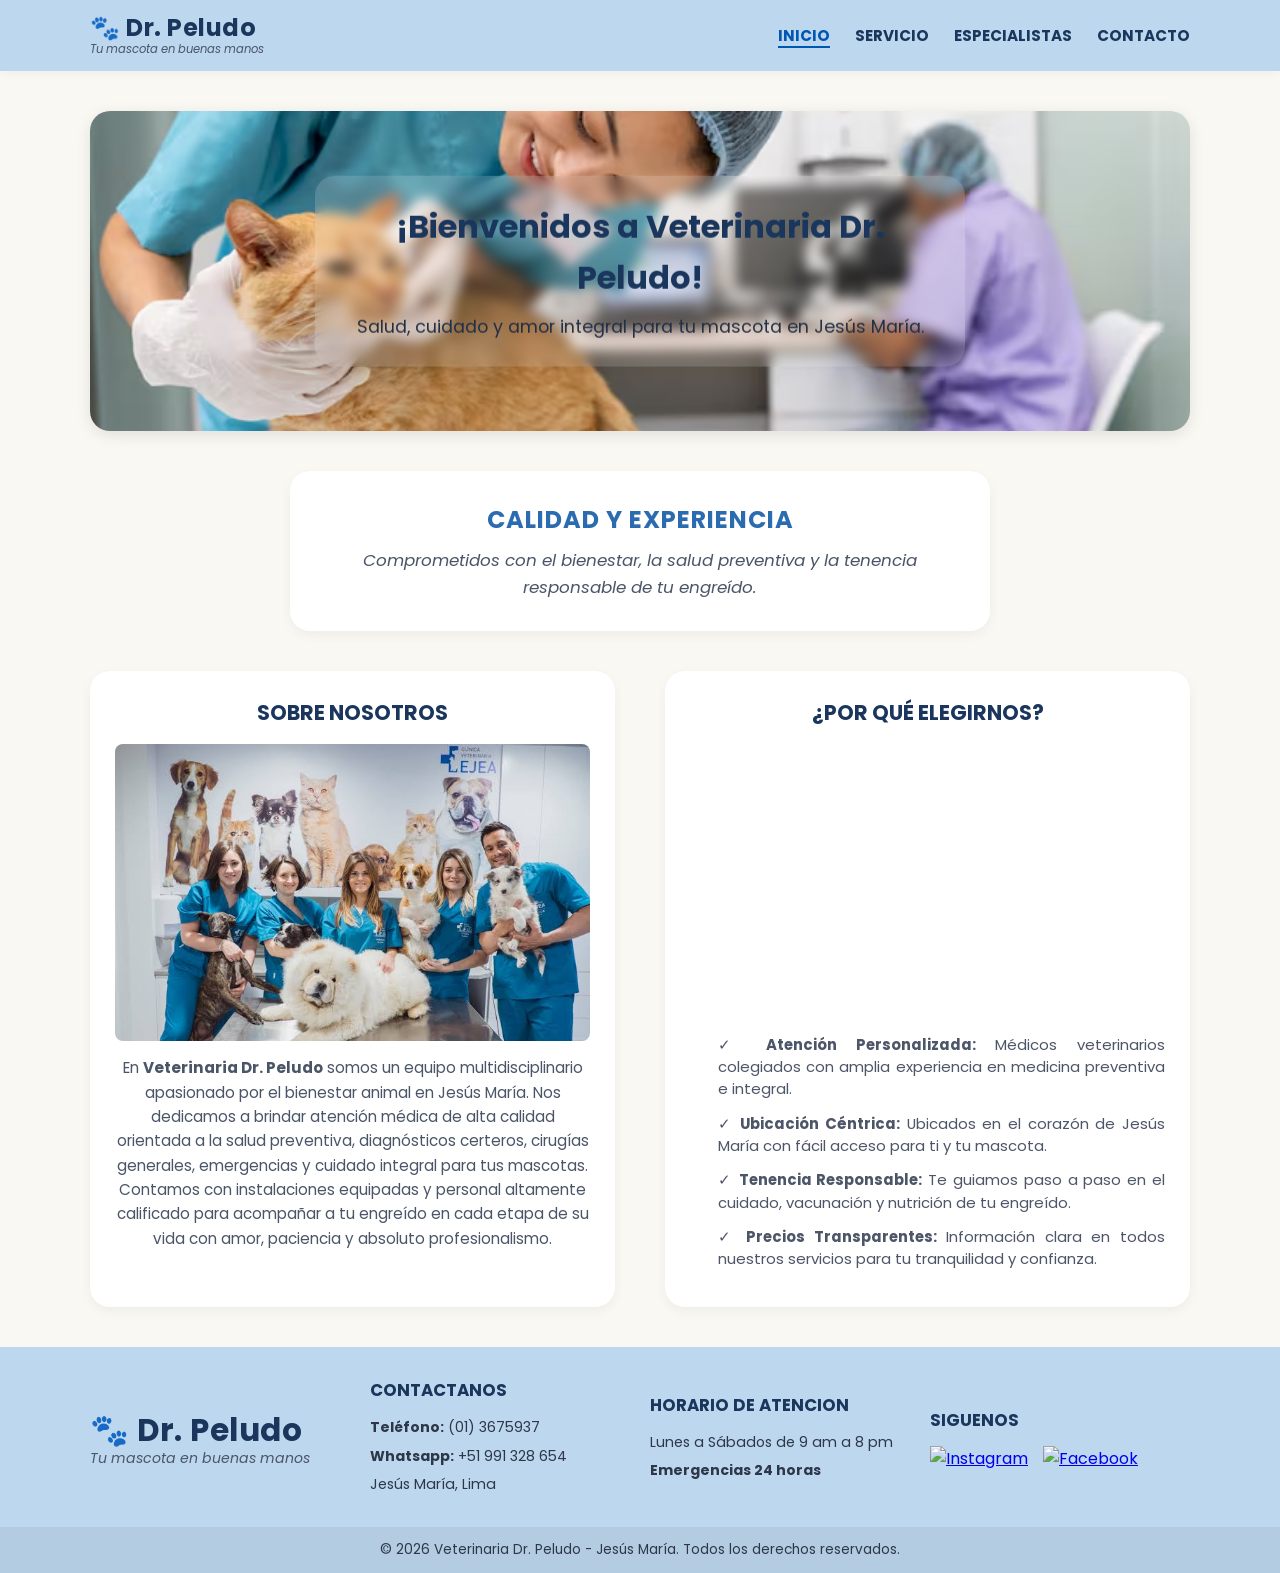
==== index.html @ 2caae700 "Refactor index.html structure and content" ====
<!DOCTYPE html>
<html lang="es">

<head>
    <meta charset="UTF-8">
    <meta name="viewport" content="width=device-width, initial-scale=1.0">
    <title>Veterinaria Dr. Peludo - Inicio</title>
    <link rel="stylesheet" href="css/estilos.css">
    <!-- Fuente Google Fonts -->
    <link href="https://fonts.googleapis.com/css2?family=Poppins:wght@400;600;700&display=swap" rel="stylesheet">
</head>

<body>

    <!-- PARTE 1. CABECERA-->
    <header class="header-principal">
        <div class="contenedor header-contenido">

            <!-- Logo enlazado a Inicio -->
            <div class="logo">
                <a href="index.html" style="text-decoration: none; color: inherit;">
                    <div class="logo-texto">
                        <span class="logo-titulo">🐾 Dr. Peludo</span>
                        <span class="logo-slogan">Tu mascota en buenas manos</span>
                    </div>
                </a>
            </div>

            <!-- NAVEGACIÓN PRINCIPAL -->
            <nav class="navegacion">
                <ul>
                    <li><a href="index.html" class="activo">INICIO</a></li>
                    <li><a href="pagina2.html">SERVICIO</a></li>
                    <li><a href="pagina3.html">ESPECIALISTAS</a></li>
                    <li><a href="pagina4.html">CONTACTO</a></li>
                </ul>
            </nav>

        </div>
    </header>

    <!-- PARTE 2 PRINCIPAL -->
    <main class="contenedor-principal">

        <!-- BANNER DE BIENVENIDA -->
        <section class="banner">
            <img src="img/banner.jpg" alt="Bienvenidos a Veterinaria Dr. Peludo" class="banner-img">
            <div class="texto">
                <h1>¡Bienvenidos a Veterinaria Dr. Peludo!</h1>
                <p>Salud, cuidado y amor integral para tu mascota en Jesús María.</p>
            </div>
        </section>

        <!-- FRASE PARA DAR CONFIANZA -->
        <section class="frase">
            <h2>CALIDAD Y EXPERIENCIA</h2>
            <p>Comprometidos con el bienestar, la salud preventiva y la tenencia responsable de tu engreído.</p>
        </section>

        <!-- SECCIÓN DE SOBRE NOSOTROS Y POR QUÉ ELEGIRNOS -->
        <section class="Doble-Cuadro">

            <!-- SOBRE NOSOTROS -->
            <article class="tarjeta">
                <h3>SOBRE NOSOTROS</h3>
                <img src="img/nosotros.jpg" alt="Equipo de Veterinaria Dr. Peludo">
                <p>En <strong>Veterinaria Dr. Peludo</strong> somos un equipo multidisciplinario apasionado por el
                    bienestar animal en
                    Jesús María. Nos dedicamos a brindar atención médica de alta calidad orientada a la salud
                    preventiva, diagnósticos
                    certeros, cirugías generales, emergencias y cuidado integral para tus mascotas. Contamos con
                    instalaciones equipadas y
                    personal altamente calificado para acompañar a tu engreído en cada etapa de su vida con amor,
                    paciencia y absoluto
                    profesionalismo.</p>
            </article>

            <!-- ¿POR QUÉ ELEGIRNOS? -->
            <article class="tarjeta">
                <h3>¿POR QUÉ ELEGIRNOS?</h3>
                <div class="video">
                    <iframe src="https://www.youtube.com/embed/BnfFnT2lhyM" title="Conoce Veterinaria Dr. Peludo"
                        allow="accelerometer; autoplay; clipboard-write; encrypted-media; gyroscope; picture-in-picture"
                        allowfullscreen>
                    </iframe>
                </div>

                <ul class="lista">
                    <li>✓ <strong>Atención Personalizada:</strong> Médicos veterinarios colegiados con amplia experiencia
                        en medicina preventiva e integral.</li>
                    <li>✓ <strong>Ubicación Céntrica:</strong> Ubicados en el corazón de Jesús María con fácil acceso para
                        ti y tu mascota.</li>
                    <li>✓ <strong>Tenencia Responsable:</strong> Te guiamos paso a paso en el cuidado, vacunación y
                        nutrición de tu engreído.</li>
                    <li>✓ <strong>Precios Transparentes:</strong> Información clara en todos nuestros servicios para tu
                        tranquilidad y confianza.</li>
                </ul>
            </article>
        </section>
    </main>

    <!-- PARTES 3. PIE DE PÁGINA -->
    <footer class="footer-principal">
        <div class="contenedor footer-contenido">

            <!-- Logo -->
            <div class="footer-col logo-footer">
                <div class="logo-texto">
                    <span class="logo-titulo">🐾 Dr. Peludo</span>
                    <span class="logo-slogan">Tu mascota en buenas manos</span>
                </div>
            </div>

            <!-- Contacto -->
            <div class="footer-col">
                <h4>CONTACTANOS</h4>
                <p><strong>Teléfono:</strong> (01) 3675937</p>
                <p><strong>Whatsapp:</strong> +51 991 328 654</p>
                <p>Jesús María, Lima</p>
            </div>

            <!-- Horario -->
            <div class="footer-col">
                <h4>HORARIO DE ATENCION</h4>
                <p>Lunes a Sábados de 9 am a 8 pm</p>
                <p><strong>Emergencias 24 horas</strong></p>
            </div>

            <!-- Redes Sociales -->
            <div class="footer-col">
                <h4>SIGUENOS</h4>
                <div class="redes-sociales">
                    <a href="https://www.instagram.com/?hl=es" target="_blank" title="Instagram">
                        <img src="https://cdn-icons-png.flaticon.com/512/174/174855.png" alt="Instagram">
                    </a>
                    <a href="https://www.facebook.com" target="_blank" title="Facebook">
                        <img src="https://cdn-icons-png.flaticon.com/512/174/174848.png" alt="Facebook">
                    </a>
                </div>
            </div>

        </div>

        <!-- Créditos Copyright -->
        <div class="copyright">
            <p>&copy; 2026 Veterinaria Dr. Peludo - Jesús María. Todos los derechos reservados.</p>
        </div>
    </footer>
</body>

</html>
---- css/estilos.css ----
/*CONFIGURACIÓN GENERAL Y PALETA DE COLORES*/
* {
    margin: 0;
    padding: 0;
    box-sizing: border-box;
}

body {
    font-family: 'Poppins', sans-serif;
    background-color: #F9F8F3;
    /* Fondo de la página (Blanco Hueso) */
    color: #333333;
    line-height: 1.6;
}

/* Contenedor centralizado para limitar el ancho */
.contenedor {
    width: 90%;
    max-width: 1100px;
    margin: 0 auto;
}

/* [PARTE 1 CABECERA] */
.header-principal {
    background-color: #BDD7EE;
    padding: 15px 0;
    box-shadow: 0 2px 10px rgba(0, 0, 0, 0.05);
}

.header-contenido {
    display: flex;
    justify-content: space-between;
    align-items: center;
}

/* Estilos del Logo */
.logo-texto {
    display: flex;
    flex-direction: column;
    line-height: 1.1;
    cursor: default;
    user-select: none;
}

.logo-titulo {
    font-size: 1.5rem;
    font-weight: 700;
    color: #1a365d;
    letter-spacing: 0.5px;
}

.logo-slogan {
    font-size: 0.72rem;
    font-weight: 400;
    color: #4a5568;
    font-style: italic;
    margin-top: 2px;
}

/* Navegación y Enlaces */
.navegacion ul {
    list-style: none;
    display: flex;
    gap: 25px;
}

/* transicion de color */
.navegacion a {
    text-decoration: none;
    color: #1a365d;
    font-weight: 700;
    font-size: 0.95rem;
    transition: color 0.3s ease;
}

.navegacion a:hover,
.navegacion a.activo {
    color: #0056b3;
    border-bottom: 2px solid #0056b3;
}

/* PARTE 2 PRINCIPAL*/
.contenedor-principal {
    width: 90%;
    max-width: 1100px;
    margin: 40px auto;
    display: flex;
    flex-direction: column;
    gap: 40px;
}

/* BANNER DE BIENVENIDA */
.banner {
    position: relative;
    width: 100%;
    height: 320px;
    border-radius: 20px;
    overflow: hidden;
    box-shadow: 0 4px 15px rgba(0, 0, 0, 0.1);
}

.banner-img {
    width: 100%;
    height: 100%;
    object-fit: cover;
    display: block;
}

.texto {
    position: absolute;
    top: 50%;
    left: 50%;
    transform: translate(-50%, -50%);
    background: rgba(255, 255, 255, 0.153);
    backdrop-filter: blur(6px);
    -webkit-backdrop-filter: blur(6px);
    padding: 25px 40px;
    border-radius: 20px;
    width: 80%;
    max-width: 650px;
    text-align: center;
}

.texto h1 {
    color: #1a365d;
    font-size: 2rem;
    margin-bottom: 10px;
}

.texto p {
    font-size: 1.1rem;
    color: #232f45;
}

/* FRASE PARA DAR CONFIANZA */
.frase {
    background-color: #ffffff;
    border-radius: 20px;
    padding: 30px;
    text-align: center;
    box-shadow: 0 4px 12px rgba(0, 0, 0, 0.05);
    max-width: 700px;
    margin: 0 auto;
}

.frase h2 {
    color: #2b6cb0;
    font-size: 1.5rem;
    margin-bottom: 8px;
    letter-spacing: 1px;
}

.frase p {
    color: #4a5568;
    font-style: italic;
    font-size: 1.05rem;
}

/* SECCIÓN SOBRE NOSOTROS Y ¿POR QUÉ ELEGIRNOS? */
.Doble-Cuadro {
    display: grid;
    grid-template-columns: 1fr 1fr;
    gap: 50px;
}

/* Tarjetas/Cajas blancas genéricas */
.tarjeta {
    background-color: #ffffff;
    border-radius: 20px;
    padding: 25px;
    box-shadow: 0 4px 12px rgba(0, 0, 0, 0.05);
    display: flex;
    flex-direction: column;
}

.tarjeta h3 {
    color: #1a365d;
    font-size: 1.3rem;
    margin-bottom: 15px;
    text-align: center;
}

/* Sobre Nosotros */
.tarjeta img {
    width: 100%;
    height: auto;
    aspect-ratio: 16 / 10;     /* Mantiene una proporción horizontal constante */
    object-fit: cover;
    object-position: top center;
    border-radius: 8px;
    margin-bottom: 15px;
}

.tarjeta p {
    font-size: 0.95rem;
    color: #4a5568;
    text-align: justify;
    text-align: center;
}

/* ¿POR QUÉ ELEGIRNOS? (ESTILOS DE LISTA) video */
.video {
    position: relative;
    width: 100%;
    padding-bottom: 56.25%;
    height: 0;
    margin-bottom: 12px;
    border-radius: 8px;
    overflow: hidden;

}

.video iframe {
    position: absolute;
    top: 0;
    left: 0;
    width: 100%;
    height: 100%;
    border: 0;

}

.lista {
    list-style: none;
    padding: 0;
    margin-top: 10px;
}

.lista li {
    position: relative;
    padding-left: 28px;
    margin-bottom: 12px;
    font-size: 0.93rem;
    color: lch(35.89% 12.38 272.52);
    line-height: 1.5;
    text-align: justify;
}

/* FORMULARIO DE RESERVA */
.formulario {
    display: flex;
    justify-content: center;
}

.cuadro {
    width: 100%;
    max-width: 550px;
}

.reserva {
    width: 100%;
    display: flex;
    flex-direction: column;
    gap: 18px;
}

.campo {
    display: flex;
    flex-direction: column;
    gap: 6px;
    text-align: left;
}

.campo label {
    font-size: 0.88rem;
    font-weight: 700;
    color: #1a365d;
}

/* Estilos compartidos entre input y textarea */
.campo input[type="text"],
.campo textarea {
    width: 100%;
    padding: 10px 12px;
    border: 1px solid #cbd5e0;
    border-radius: 6px;
    font-family: inherit;
    font-size: 0.9rem;
    outline: none;
    transition: border-color 0.2s ease;
}

.campo textarea {
    resize: vertical;
    min-height: 100px;
    max-height: 300px;
}

.campo input[type="text"]:focus,
.campo textarea:focus {
    border-color: #2b6cb0;
}

.opciones {
    display: flex;
    gap: 20px;
    margin-top: 4px;
}

.opciones label {
    font-weight: 400;
    cursor: pointer;
    display: flex;
    align-items: center;
    gap: 6px;
}

/* transicion de color boton */
.enviar {
    background-color: #1a365d;
    color: #ffffff;
    border: none;
    padding: 12px;
    border-radius: 6px;
    font-weight: 700;
    font-size: 0.95rem;
    cursor: pointer;
    transition: background-color 0.3s ease;
    margin-top: 10px;
}

.enviar:hover {
    background-color: #2b6cb0;
}

/* PARTE 3PIE DE PÁGINA */
.footer-principal {
    background-color: #BDD7EE;
    /* Color Celeste */
    padding-top: 30px;
    margin-top: 40px;
}

.footer-contenido {
    display: grid;
    grid-template-columns: repeat(4, 1fr);
    gap: 20px;
    align-items: center;
    /* Mantiene la alineación vertical uniforme */
    padding-bottom: 25px;
}

/* TAMAÑO DEL LOGO EXCLUSIVO PARA EL FOOTER */
.logo-footer .logo-titulo {
    font-size: 1.95rem;
}

.logo-footer .logo-slogan {
    font-size: 0.88rem;
    margin-top: 4px;
}

.footer-col h4 {
    color: #1a365d;
    font-size: 1.05rem;
    margin-bottom: 12px;
}

.footer-col p {
    font-size: 0.88rem;
    color: #2d3748;
    margin-bottom: 6px;
}

.redes-sociales {
    display: flex;
    gap: 15px;
}

/*trasnformacion escala*/
.redes-sociales img {
    width: 32px;
    height: 32px;
    transition: transform 0.2s ease;
}

.redes-sociales img:hover {
    transform: scale(1.15);
}

.copyright {
    background-color: rgba(0, 0, 0, 0.05);
    text-align: center;
    padding: 12px 0;
    font-size: 0.85rem;
    color: #2d3748;
}

/* ADAPTABILIDAD DISPOSITIVOS MÓVILES */
@media (max-width: 768px) {
    .header-contenido {
        flex-direction: column;
        gap: 15px;
    }

    .seccion-doble {
        grid-template-columns: 1fr;
    }

    .footer-contenido {
        grid-template-columns: 1fr 1fr;
    }
}

@media (max-width: 768px) { .servicios { grid-template-columns: 1fr; } }

/*trasnformacion escala*/
.servicios .tarjeta { 
    transition: transform 0.3s ease, box-shadow 0.3s ease; 
}
.servicios .tarjeta:hover { 
    transform: translateY(-5px); 
    box-shadow: 0 10px 22px rgba(26, 54, 93, 0.15); 
}

.servicios .tarjeta p { 
    margin-bottom: 20px; 
}
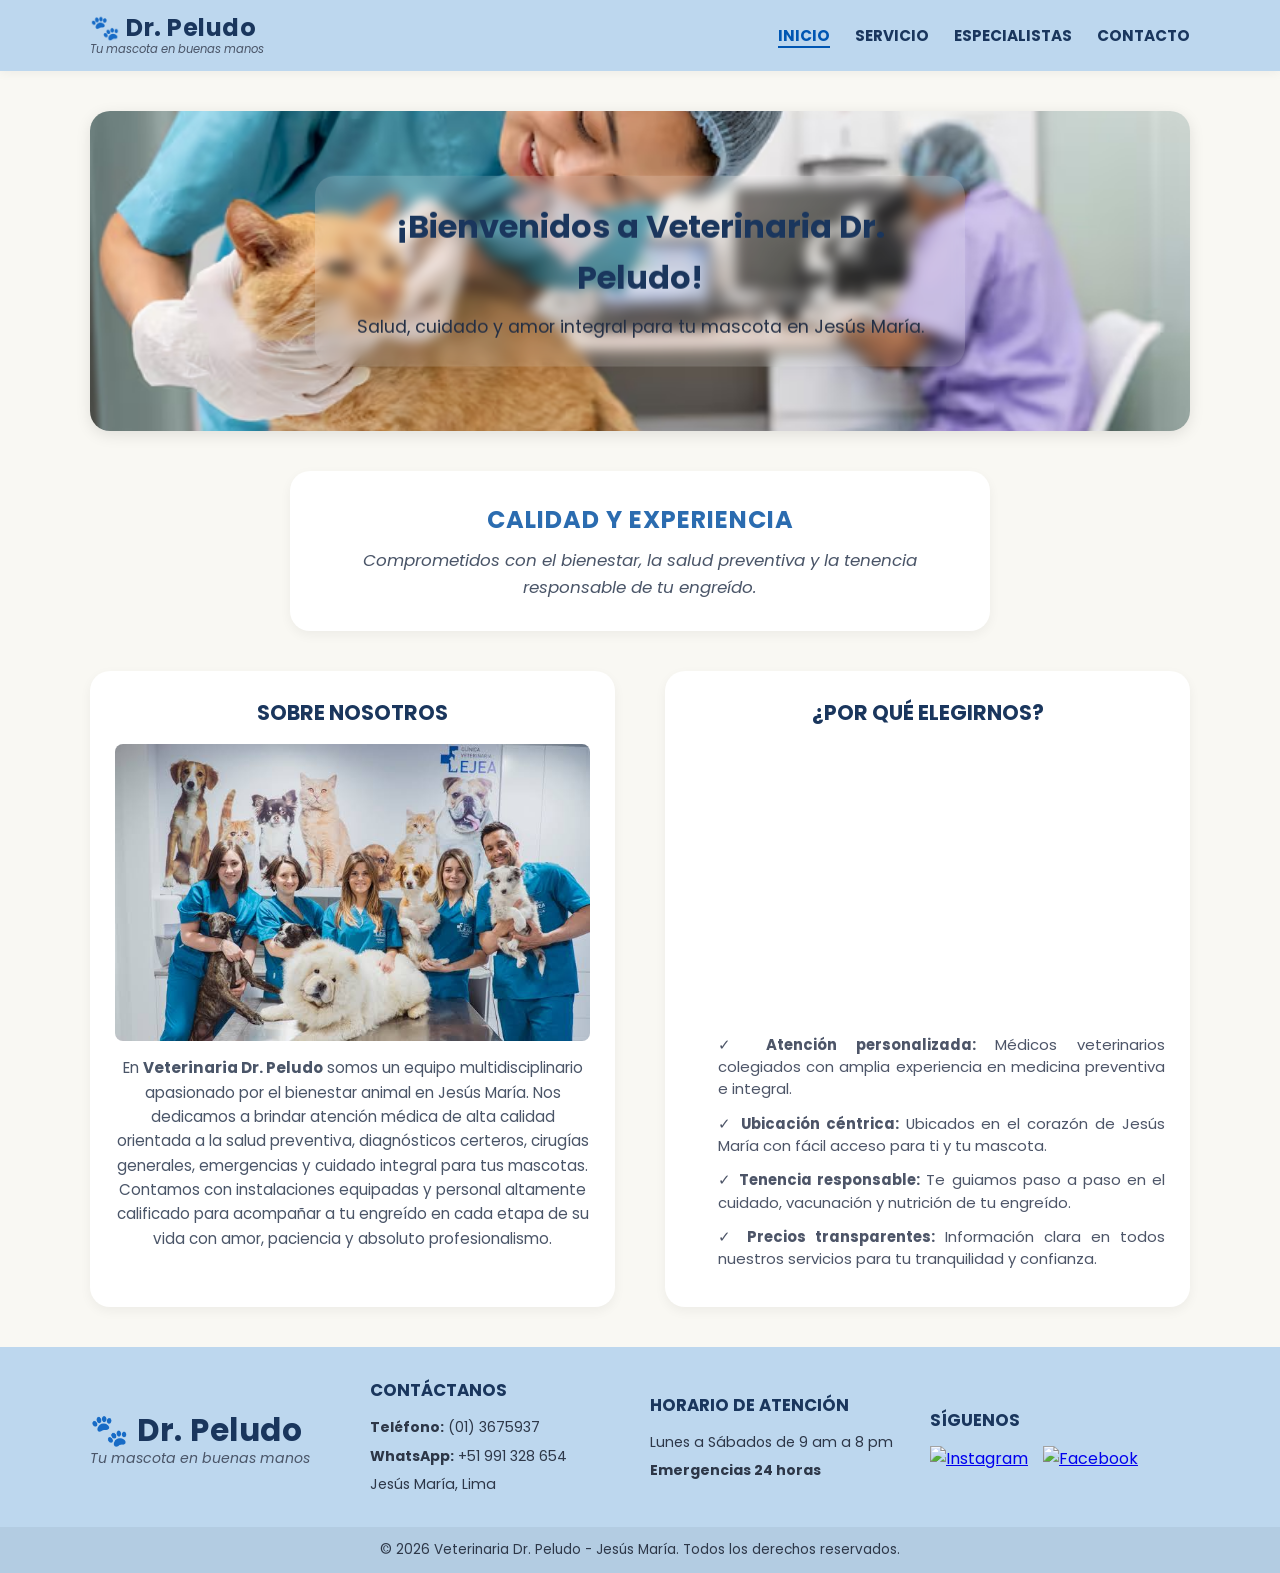
==== commit 6ca19fd1: "Tildes" ====
--- a/index.html
+++ b/index.html
@@ -86,13 +86,13 @@
                 </div>
 
                 <ul class="lista">
-                    <li>✓ <strong>Atención Personalizada:</strong> Médicos veterinarios colegiados con amplia experiencia
+                    <li>✓ <strong>Atención personalizada:</strong> Médicos veterinarios colegiados con amplia experiencia
                         en medicina preventiva e integral.</li>
-                    <li>✓ <strong>Ubicación Céntrica:</strong> Ubicados en el corazón de Jesús María con fácil acceso para
+                    <li>✓ <strong>Ubicación céntrica:</strong> Ubicados en el corazón de Jesús María con fácil acceso para
                         ti y tu mascota.</li>
-                    <li>✓ <strong>Tenencia Responsable:</strong> Te guiamos paso a paso en el cuidado, vacunación y
+                    <li>✓ <strong>Tenencia responsable:</strong> Te guiamos paso a paso en el cuidado, vacunación y
                         nutrición de tu engreído.</li>
-                    <li>✓ <strong>Precios Transparentes:</strong> Información clara en todos nuestros servicios para tu
+                    <li>✓ <strong>Precios transparentes:</strong> Información clara en todos nuestros servicios para tu
                         tranquilidad y confianza.</li>
                 </ul>
             </article>
@@ -113,22 +113,22 @@
 
             <!-- Contacto -->
             <div class="footer-col">
-                <h4>CONTACTANOS</h4>
+                <h4>CONTÁCTANOS</h4>
                 <p><strong>Teléfono:</strong> (01) 3675937</p>
-                <p><strong>Whatsapp:</strong> +51 991 328 654</p>
+                <p><strong>WhatsApp:</strong> +51 991 328 654</p>
                 <p>Jesús María, Lima</p>
             </div>
 
             <!-- Horario -->
             <div class="footer-col">
-                <h4>HORARIO DE ATENCION</h4>
+                <h4>HORARIO DE ATENCIÓN</h4>
                 <p>Lunes a Sábados de 9 am a 8 pm</p>
                 <p><strong>Emergencias 24 horas</strong></p>
             </div>
 
             <!-- Redes Sociales -->
             <div class="footer-col">
-                <h4>SIGUENOS</h4>
+                <h4>SÍGUENOS</h4>
                 <div class="redes-sociales">
                     <a href="https://www.instagram.com/?hl=es" target="_blank" title="Instagram">
                         <img src="https://cdn-icons-png.flaticon.com/512/174/174855.png" alt="Instagram">
--- a/css/estilos.css
+++ b/css/estilos.css
@@ -405,14 +405,18 @@
 @media (max-width: 768px) { .servicios { grid-template-columns: 1fr; } }
 
 /*trasnformacion escala*/
+.Doble-Cuadro .tarjeta,
 .servicios .tarjeta { 
     transition: transform 0.3s ease, box-shadow 0.3s ease; 
 }
+
+.Doble-Cuadro .tarjeta:hover,
 .servicios .tarjeta:hover { 
     transform: translateY(-5px); 
     box-shadow: 0 10px 22px rgba(26, 54, 93, 0.15); 
 }
 
+.Doble-Cuadro .tarjeta p,
 .servicios .tarjeta p { 
     margin-bottom: 20px; 
 }
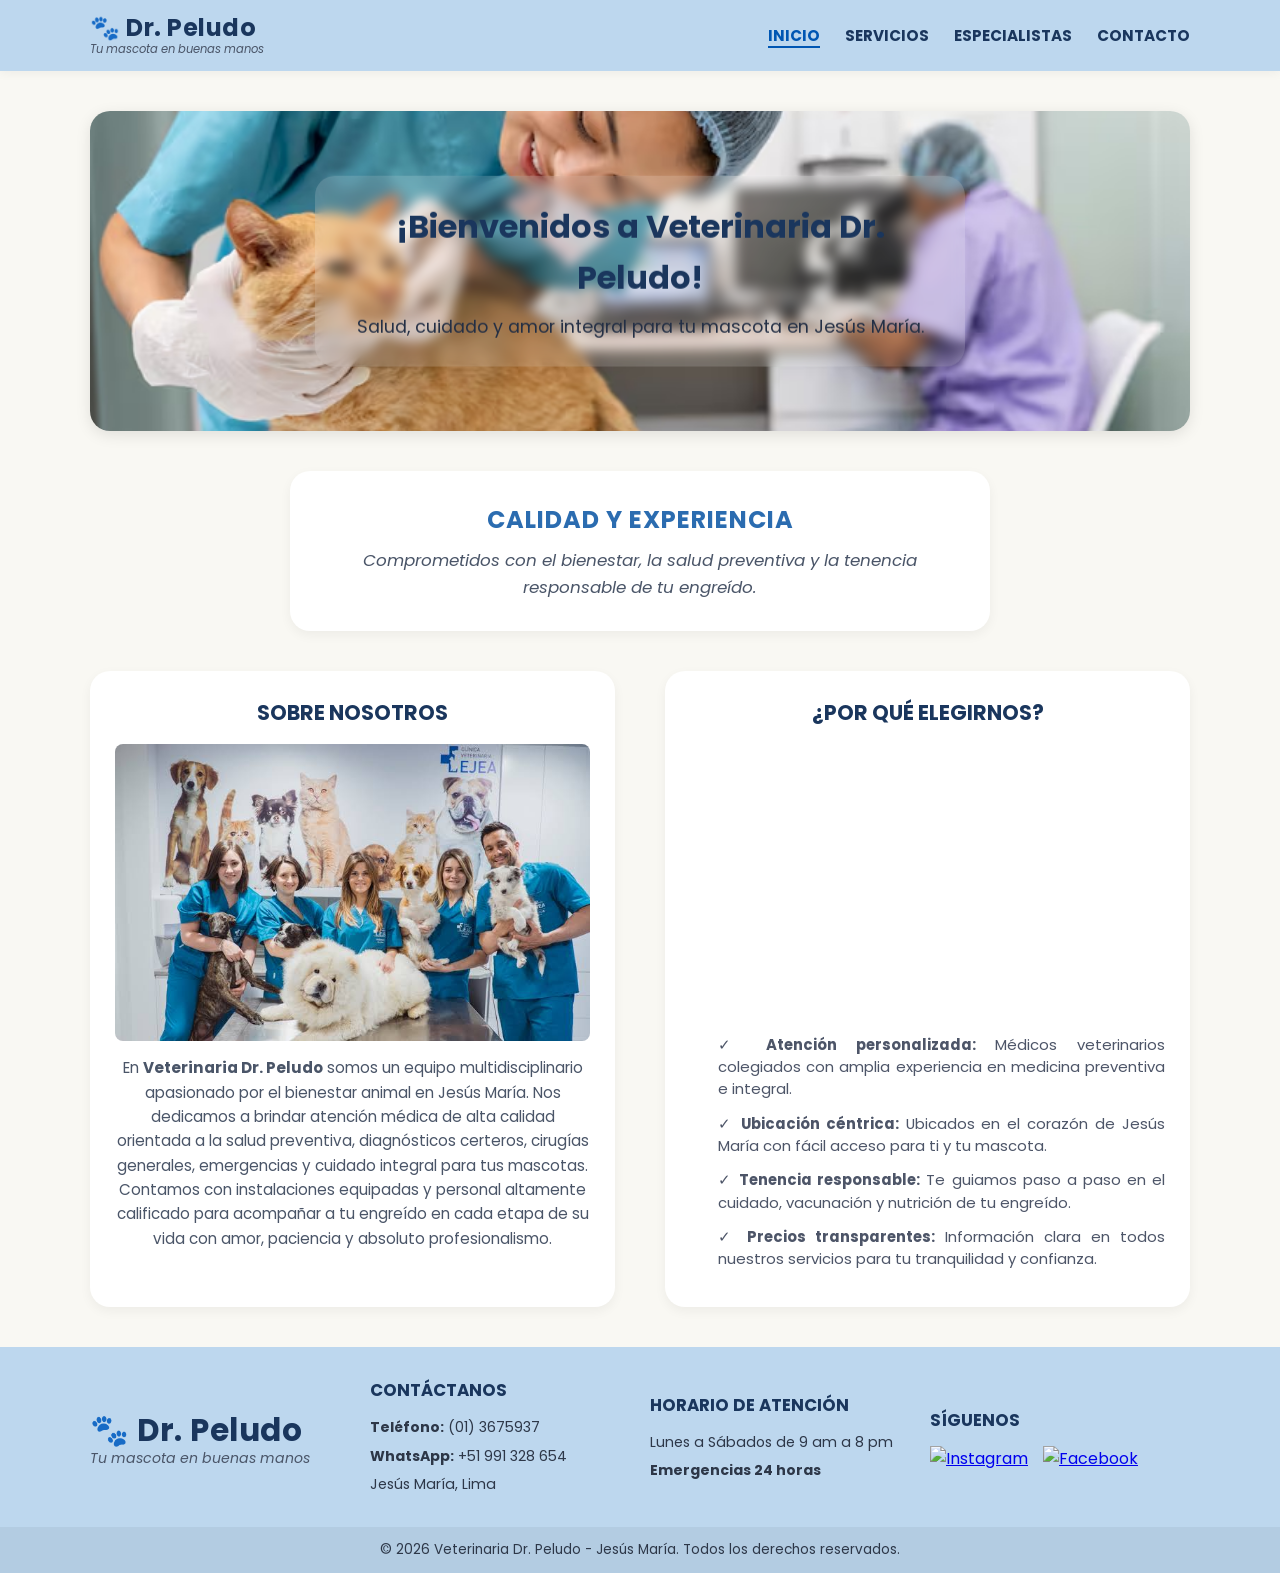
==== commit d71a7bd3: "Hola" ====
--- a/index.html
+++ b/index.html
@@ -30,9 +30,9 @@
             <nav class="navegacion">
                 <ul>
                     <li><a href="index.html" class="activo">INICIO</a></li>
-                    <li><a href="pagina2.html">SERVICIO</a></li>
-                    <li><a href="pagina3.html">ESPECIALISTAS</a></li>
-                    <li><a href="pagina4.html">CONTACTO</a></li>
+                    <li><a href="servicios.html">SERVICIOS</a></li>
+                    <li><a href="especialistas.html">ESPECIALISTAS</a></li>
+                    <li><a href="contacto.html">CONTACTO</a></li>
                 </ul>
             </nav>
 
--- a/css/estilos.css
+++ b/css/estilos.css
@@ -38,7 +38,7 @@
     display: flex;
     flex-direction: column;
     line-height: 1.1;
-    cursor: default;
+    cursor: pointer;
     user-select: none;
 }
 
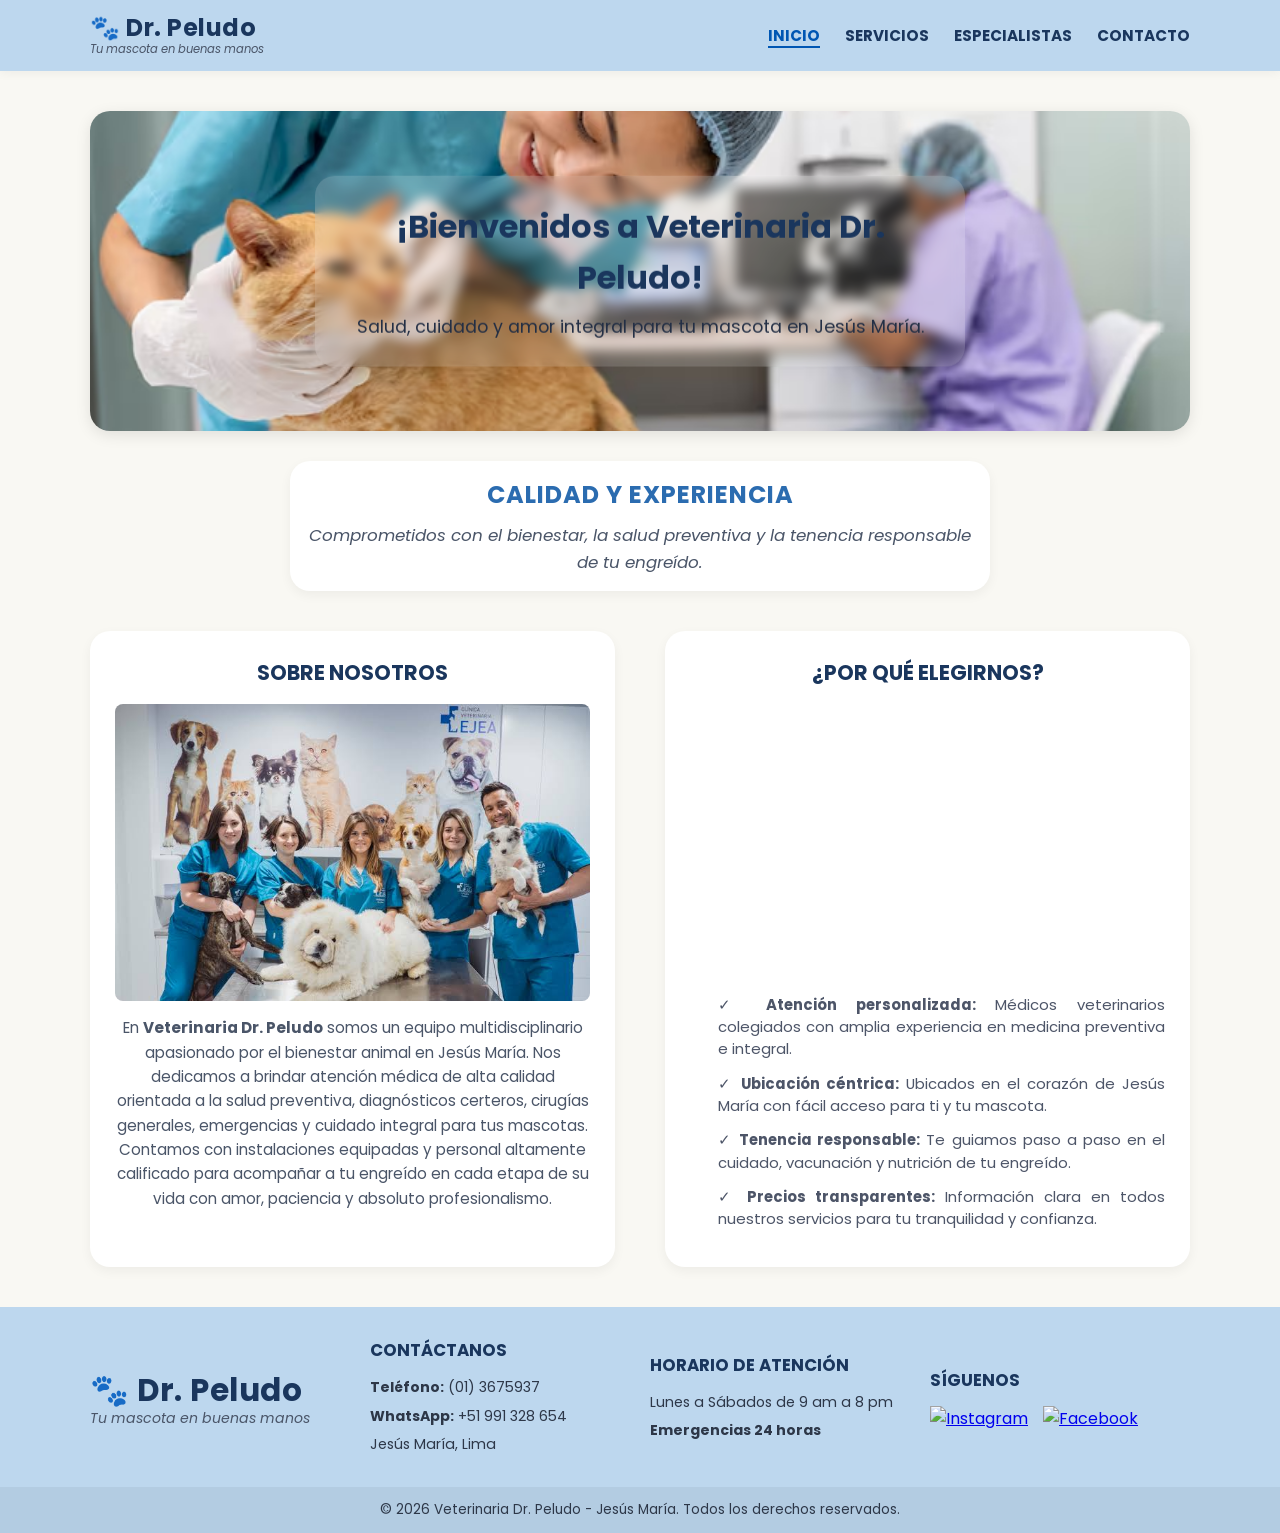
==== commit 140d31ff: "Update index.html" ====
--- a/index.html
+++ b/index.html
@@ -52,7 +52,7 @@
         </section>
 
         <!-- FRASE PARA DAR CONFIANZA -->
-        <section class="frase">
+        <section class="frase" style="padding: 15px; margin-top: -10px;">
             <h2>CALIDAD Y EXPERIENCIA</h2>
             <p>Comprometidos con el bienestar, la salud preventiva y la tenencia responsable de tu engreído.</p>
         </section>
@@ -86,9 +86,11 @@
                 </div>
 
                 <ul class="lista">
-                    <li>✓ <strong>Atención personalizada:</strong> Médicos veterinarios colegiados con amplia experiencia
+                    <li>✓ <strong>Atención personalizada:</strong> Médicos veterinarios colegiados con amplia
+                        experiencia
                         en medicina preventiva e integral.</li>
-                    <li>✓ <strong>Ubicación céntrica:</strong> Ubicados en el corazón de Jesús María con fácil acceso para
+                    <li>✓ <strong>Ubicación céntrica:</strong> Ubicados en el corazón de Jesús María con fácil acceso
+                        para
                         ti y tu mascota.</li>
                     <li>✓ <strong>Tenencia responsable:</strong> Te guiamos paso a paso en el cuidado, vacunación y
                         nutrición de tu engreído.</li>
--- a/css/estilos.css
+++ b/css/estilos.css
@@ -1,4 +1,3 @@
-/*CONFIGURACIÓN GENERAL Y PALETA DE COLORES*/
 * {
     margin: 0;
     padding: 0;
@@ -8,7 +7,6 @@
 body {
     font-family: 'Poppins', sans-serif;
     background-color: #F9F8F3;
-    /* Fondo de la página (Blanco Hueso) */
     color: #333333;
     line-height: 1.6;
 }
@@ -184,7 +182,7 @@
 .tarjeta img {
     width: 100%;
     height: auto;
-    aspect-ratio: 16 / 10;     /* Mantiene una proporción horizontal constante */
+    aspect-ratio: 16 / 10;  
     object-fit: cover;
     object-position: top center;
     border-radius: 8px;
@@ -323,10 +321,24 @@
     background-color: #2b6cb0;
 }
 
+/*trasnformacion escala*/
+.Doble-Cuadro .tarjeta, .servicios .tarjeta { 
+    transition: transform 0.3s ease, box-shadow 0.3s ease; 
+}
+
+.Doble-Cuadro .tarjeta:hover,
+.servicios .tarjeta:hover { 
+    transform: translateY(-5px); 
+    box-shadow: 0 10px 22px rgba(26, 54, 93, 0.15); 
+}
+
+.Doble-Cuadro .tarjeta p, .servicios .tarjeta p { 
+    margin-bottom: 20px; 
+}
+
 /* PARTE 3PIE DE PÁGINA */
 .footer-principal {
     background-color: #BDD7EE;
-    /* Color Celeste */
     padding-top: 30px;
     margin-top: 40px;
 }
@@ -336,7 +348,6 @@
     grid-template-columns: repeat(4, 1fr);
     gap: 20px;
     align-items: center;
-    /* Mantiene la alineación vertical uniforme */
     padding-bottom: 25px;
 }
 
@@ -391,32 +402,14 @@
     .header-contenido {
         flex-direction: column;
         gap: 15px;
-    }
-
+    }  
     .seccion-doble {
         grid-template-columns: 1fr;
     }
-
     .footer-contenido {
         grid-template-columns: 1fr 1fr;
     }
-}
-
-@media (max-width: 768px) { .servicios { grid-template-columns: 1fr; } }
-
-/*trasnformacion escala*/
-.Doble-Cuadro .tarjeta,
-.servicios .tarjeta { 
-    transition: transform 0.3s ease, box-shadow 0.3s ease; 
-}
-
-.Doble-Cuadro .tarjeta:hover,
-.servicios .tarjeta:hover { 
-    transform: translateY(-5px); 
-    box-shadow: 0 10px 22px rgba(26, 54, 93, 0.15); 
-}
-
-.Doble-Cuadro .tarjeta p,
-.servicios .tarjeta p { 
-    margin-bottom: 20px; 
-}
+    .servicios { 
+        grid-template-columns: 1fr; 
+    }  
+}
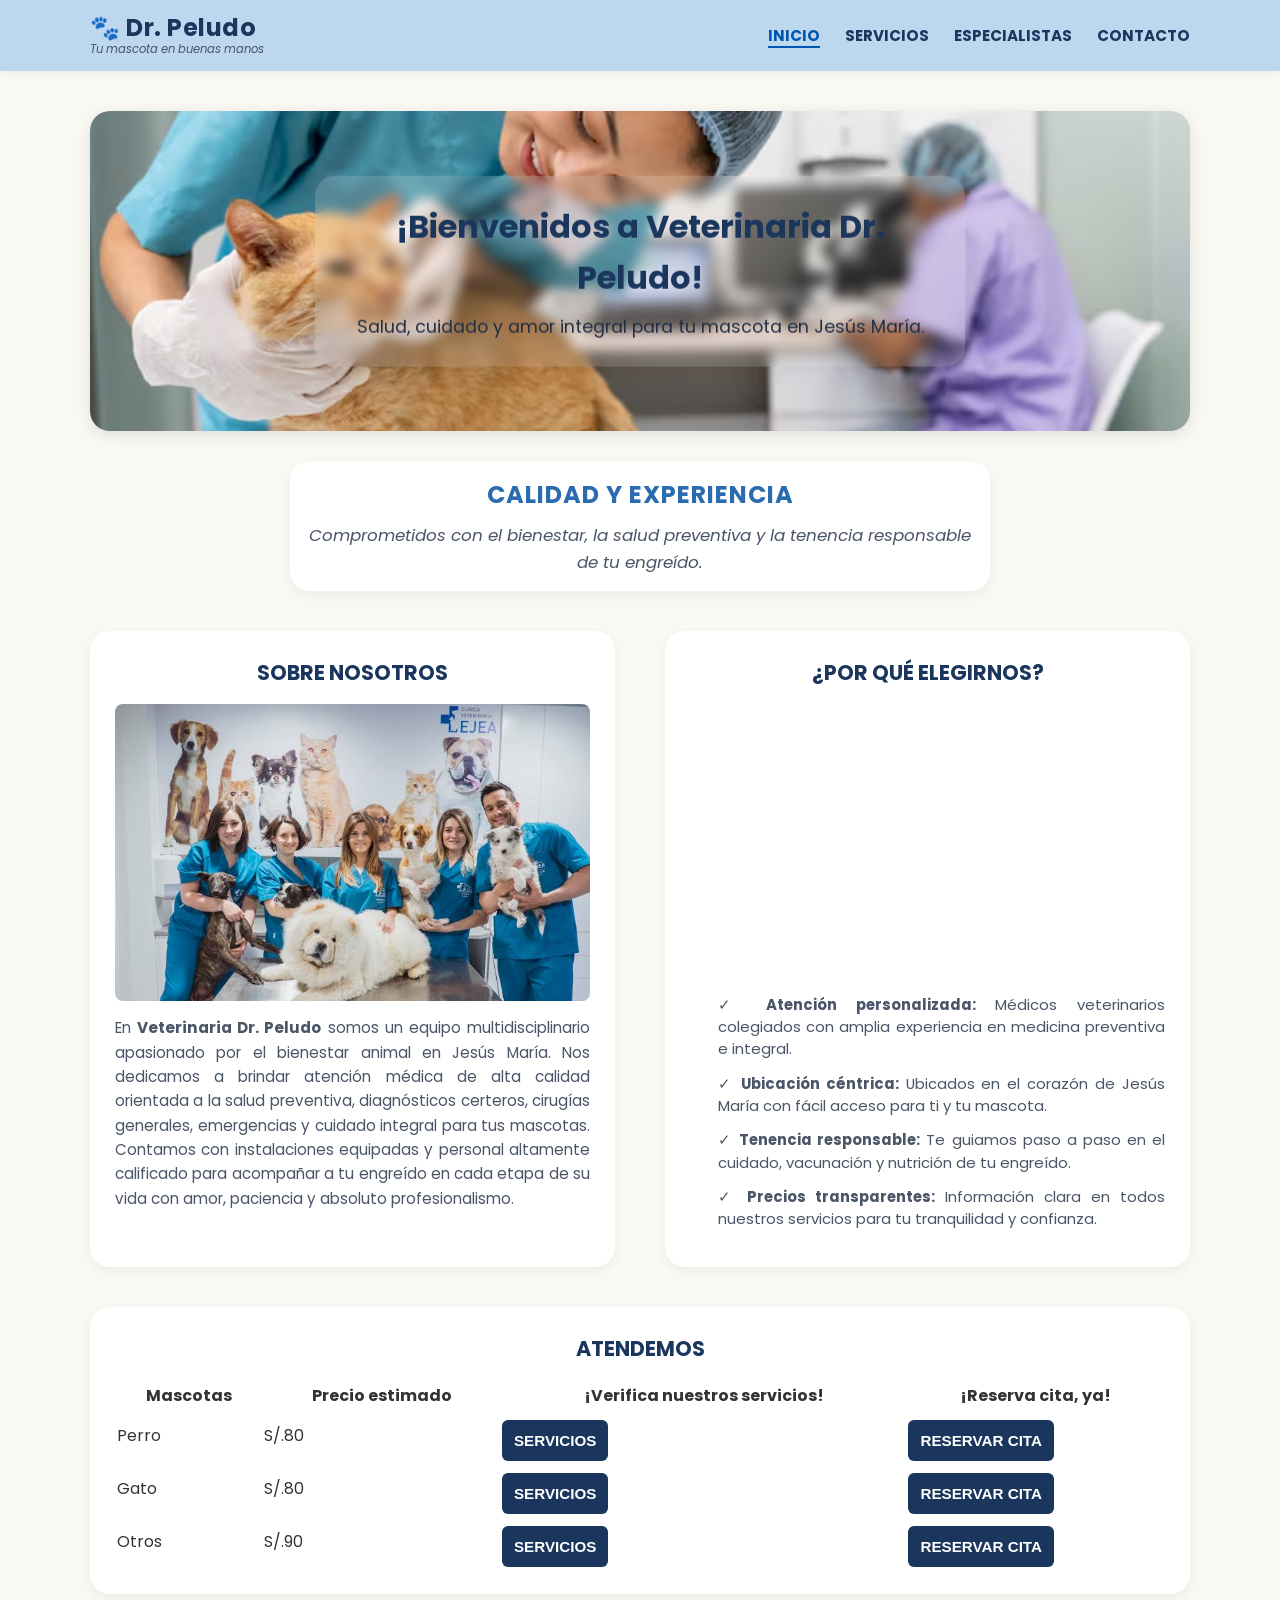
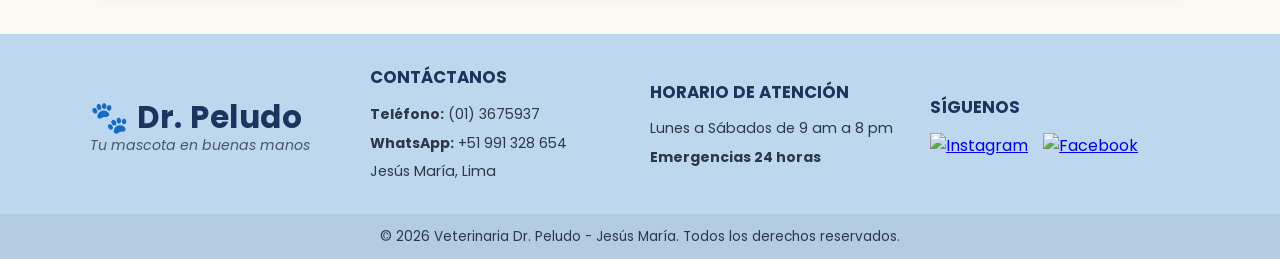
==== commit 063d222f: "Refactor index.html structure and content" ====
--- a/index.html
+++ b/index.html
@@ -58,7 +58,7 @@
         </section>
 
         <!-- SECCIÓN DE SOBRE NOSOTROS Y POR QUÉ ELEGIRNOS -->
-        <section class="Doble-Cuadro">
+        <section class="Doble-Cuadro servicios">
 
             <!-- SOBRE NOSOTROS -->
             <article class="tarjeta">
@@ -99,6 +99,45 @@
                 </ul>
             </article>
         </section>
+
+
+        <!-- ATENDEMOS (TABLA) -->
+        <article class="tarjeta">
+
+            <h3>ATENDEMOS</h3>
+            <table class="tabla-veterinaria">
+                <thead>
+                    <tr>
+                        <th>Mascotas</th>
+                        <th>Precio estimado</th>
+                        <th>¡Verifica nuestros servicios!</th>
+                        <th>¡Reserva cita, ya!</th>
+                    </tr>
+                </thead>
+                <tbody>
+                    <tr>
+                        <td>Perro</td>
+                        <td>S/.80</td>
+                        <td><a href="servicios.html"><button type="submit" class="enviar">SERVICIOS</button></a></td>
+                        <td><a href="contacto.html"><button type="submit" class="enviar">RESERVAR CITA</button></a></td>
+                    </tr>
+                    <tr>
+                        <td>Gato</td>
+                        <td>S/.80</td>
+                        <td><a href="servicios.html"><button type="submit" class="enviar">SERVICIOS</button></a></td>
+                        <td><a href="contacto.html"><button type="submit" class="enviar">RESERVAR CITA</button></a></td>
+                    </tr>
+                    <tr>
+                        <td>Otros</td>
+                        <td>S/.90</td>
+                        <td><a href="servicios.html"><button type="submit" class="enviar">SERVICIOS</button></a></td>
+                        <td><a href="contacto.html"><button type="submit" class="enviar">RESERVAR CITA</button></a></td>
+                    </tr>
+                </tbody>
+            </table>
+        </article>
+
+
     </main>
 
     <!-- PARTES 3. PIE DE PÁGINA -->
--- a/css/estilos.css
+++ b/css/estilos.css
@@ -11,14 +11,14 @@
     line-height: 1.6;
 }
 
-/* Contenedor centralizado para limitar el ancho */
+/* Centra el contenido y limita su ancho. */
 .contenedor {
     width: 90%;
     max-width: 1100px;
     margin: 0 auto;
 }
 
-/* [PARTE 1 CABECERA] */
+/* PARTE 1: CABECERA. */
 .header-principal {
     background-color: #BDD7EE;
     padding: 15px 0;
@@ -31,7 +31,7 @@
     align-items: center;
 }
 
-/* Estilos del Logo */
+/* Estilos del logo. */
 .logo-texto {
     display: flex;
     flex-direction: column;
@@ -55,19 +55,31 @@
     margin-top: 2px;
 }
 
-/* Navegación y Enlaces */
+/* Navegación y enlaces. */
 .navegacion ul {
     list-style: none;
     display: flex;
     gap: 25px;
 }
 
-/* transicion de color */
+/* Ajustes del tamaño de letra de la navegación. */
+@media (width < 520px) {
+    .navegacion {
+        font-size: 0.75rem;
+    }
+}
+
+@media (width >=520px) {
+    .navegacion a {
+        font-size: 0.95rem;
+    }
+}
+
+/* Estilos y transición de color de los enlaces. */
 .navegacion a {
     text-decoration: none;
     color: #1a365d;
     font-weight: 700;
-    font-size: 0.95rem;
     transition: color 0.3s ease;
 }
 
@@ -77,7 +89,7 @@
     border-bottom: 2px solid #0056b3;
 }
 
-/* PARTE 2 PRINCIPAL*/
+/* PARTE 2: CONTENIDO PRINCIPAL. */
 .contenedor-principal {
     width: 90%;
     max-width: 1100px;
@@ -87,7 +99,7 @@
     gap: 40px;
 }
 
-/* BANNER DE BIENVENIDA */
+/* Banner de bienvenida. */
 .banner {
     position: relative;
     width: 100%;
@@ -130,7 +142,7 @@
     color: #232f45;
 }
 
-/* FRASE PARA DAR CONFIANZA */
+/* Frase para transmitir confianza. */
 .frase {
     background-color: #ffffff;
     border-radius: 20px;
@@ -154,14 +166,14 @@
     font-size: 1.05rem;
 }
 
-/* SECCIÓN SOBRE NOSOTROS Y ¿POR QUÉ ELEGIRNOS? */
+/* Secciones "Sobre nosotros" y "¿Por qué elegirnos?". */
 .Doble-Cuadro {
     display: grid;
     grid-template-columns: 1fr 1fr;
     gap: 50px;
 }
 
-/* Tarjetas/Cajas blancas genéricas */
+/* Estilos generales de las tarjetas. */
 .tarjeta {
     background-color: #ffffff;
     border-radius: 20px;
@@ -178,11 +190,11 @@
     text-align: center;
 }
 
-/* Sobre Nosotros */
+/* Imagen de la sección "Sobre nosotros". */
 .tarjeta img {
     width: 100%;
     height: auto;
-    aspect-ratio: 16 / 10;  
+    aspect-ratio: 16 / 10;
     object-fit: cover;
     object-position: top center;
     border-radius: 8px;
@@ -193,10 +205,9 @@
     font-size: 0.95rem;
     color: #4a5568;
     text-align: justify;
-    text-align: center;
-}
-
-/* ¿POR QUÉ ELEGIRNOS? (ESTILOS DE LISTA) video */
+}
+
+/* Estilos del video y de la lista de motivos para elegirnos. */
 .video {
     position: relative;
     width: 100%;
@@ -220,7 +231,6 @@
 
 .lista {
     list-style: none;
-    padding: 0;
     margin-top: 10px;
 }
 
@@ -229,12 +239,12 @@
     padding-left: 28px;
     margin-bottom: 12px;
     font-size: 0.93rem;
-    color: lch(35.89% 12.38 272.52);
+    color: #4a5568;
     line-height: 1.5;
     text-align: justify;
 }
 
-/* FORMULARIO DE RESERVA */
+/* Formulario de reserva. */
 .formulario {
     display: flex;
     justify-content: center;
@@ -265,7 +275,7 @@
     color: #1a365d;
 }
 
-/* Estilos compartidos entre input y textarea */
+/* Estilos compartidos por los campos de texto y el área de texto. */
 .campo input[type="text"],
 .campo textarea {
     width: 100%;
@@ -303,7 +313,7 @@
     gap: 6px;
 }
 
-/* transicion de color boton */
+/* Estilos y transición de color del botón. */
 .enviar {
     background-color: #1a365d;
     color: #ffffff;
@@ -321,22 +331,21 @@
     background-color: #2b6cb0;
 }
 
-/*trasnformacion escala*/
-.Doble-Cuadro .tarjeta, .servicios .tarjeta { 
-    transition: transform 0.3s ease, box-shadow 0.3s ease; 
-}
-
-.Doble-Cuadro .tarjeta:hover,
-.servicios .tarjeta:hover { 
-    transform: translateY(-5px); 
-    box-shadow: 0 10px 22px rgba(26, 54, 93, 0.15); 
-}
-
-.Doble-Cuadro .tarjeta p, .servicios .tarjeta p { 
-    margin-bottom: 20px; 
-}
-
-/* PARTE 3PIE DE PÁGINA */
+/* Efecto de elevación de las tarjetas al pasar el cursor. */
+.Doble-Cuadro .tarjeta {
+    transition: transform 0.3s ease, box-shadow 0.3s ease;
+}
+
+.Doble-Cuadro .tarjeta:hover {
+    transform: translateY(-5px);
+    box-shadow: 0 10px 22px rgba(26, 54, 93, 0.15);
+}
+
+.Doble-Cuadro .tarjeta p {
+    margin-bottom: 20px;
+}
+
+/* PARTE 3: PIE DE PÁGINA. */
 .footer-principal {
     background-color: #BDD7EE;
     padding-top: 30px;
@@ -351,7 +360,7 @@
     padding-bottom: 25px;
 }
 
-/* TAMAÑO DEL LOGO EXCLUSIVO PARA EL FOOTER */
+/* Tamaño del logo del pie de página. */
 .logo-footer .logo-titulo {
     font-size: 1.95rem;
 }
@@ -378,7 +387,7 @@
     gap: 15px;
 }
 
-/*trasnformacion escala*/
+/* Efecto de ampliación de los iconos de redes sociales. */
 .redes-sociales img {
     width: 32px;
     height: 32px;
@@ -397,19 +406,57 @@
     color: #2d3748;
 }
 
-/* ADAPTABILIDAD DISPOSITIVOS MÓVILES */
+/* Adaptación a dispositivos móviles. */
 @media (max-width: 768px) {
     .header-contenido {
         flex-direction: column;
         gap: 15px;
-    }  
-    .seccion-doble {
+    }
+
+    .banner {
+        height: clamp(260px, 55vw, 320px);
+    }
+
+    .texto {
+        width: calc(100% - 32px);
+        padding: clamp(16px, 4vw, 25px) clamp(16px, 5vw, 40px);
+    }
+
+    .texto h1 {
+        font-size: clamp(1.4rem, 4vw, 1.8rem);
+        line-height: 1.2;
+    }
+
+    .texto p {
+        font-size: 1rem;
+    }
+
+    .Doble-Cuadro {
         grid-template-columns: 1fr;
     }
+
     .footer-contenido {
         grid-template-columns: 1fr 1fr;
     }
-    .servicios { 
-        grid-template-columns: 1fr; 
-    }  
-}
+}
+
+@media (max-width: 480px) {
+    .banner {
+        height: 300px;
+        border-radius: 14px;
+    }
+
+    .texto {
+        width: calc(100% - 24px);
+        padding: 16px 14px;
+        border-radius: 14px;
+    }
+
+    .texto h1 {
+        font-size: 1.35rem;
+    }
+
+    .texto p {
+        font-size: 0.95rem;
+    }
+}
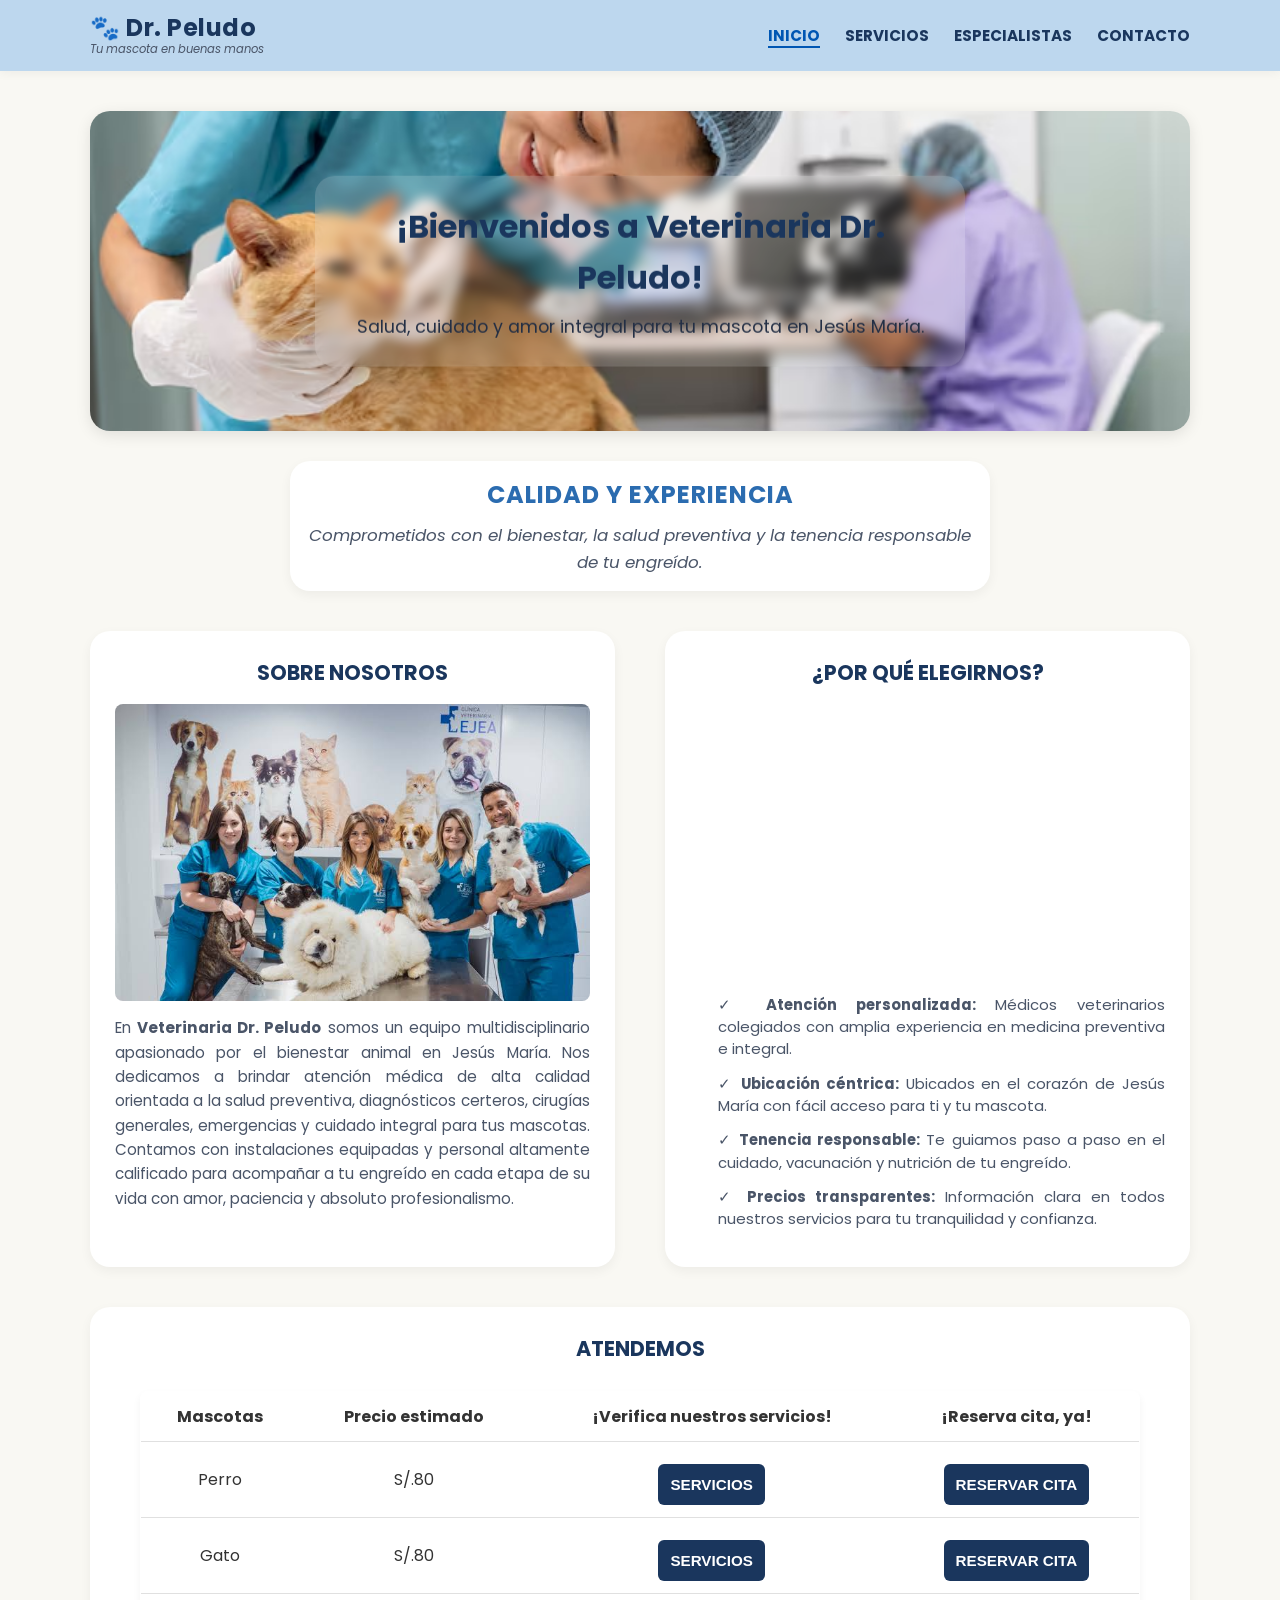
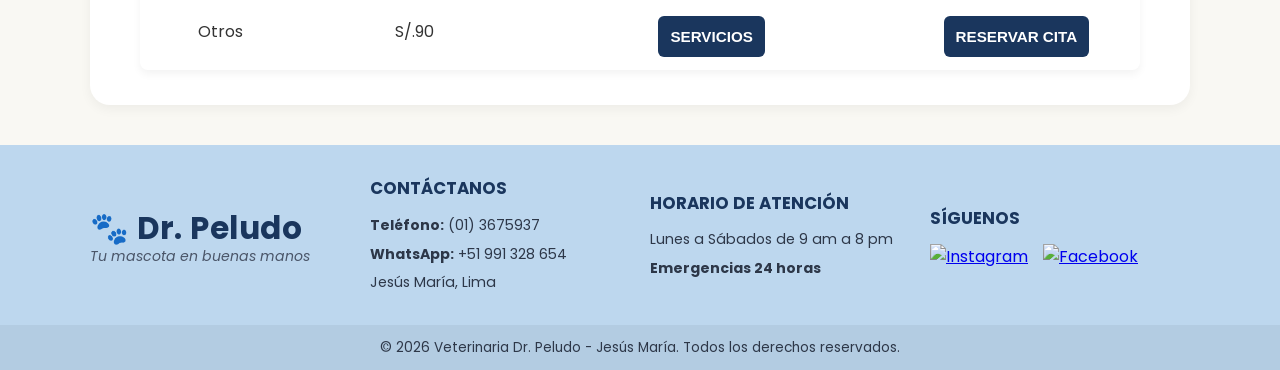
==== commit d436e3d1: "Update index.html" ====
--- a/index.html
+++ b/index.html
@@ -26,8 +26,16 @@
                 </a>
             </div>
 
+            <!-- GENERA BOTÓN EN MÓVIL -->
+            <div class="bars" id="menuToggle">
+                <div class="line"></div>
+                <div class="line"></div>
+                <div class="line"></div>
+            </div>
+
+
             <!-- NAVEGACIÓN PRINCIPAL -->
-            <nav class="navegacion">
+            <nav class="navegacion" id="navMenu">
                 <ul>
                     <li><a href="index.html" class="activo">INICIO</a></li>
                     <li><a href="servicios.html">SERVICIOS</a></li>
@@ -187,6 +195,10 @@
             <p>&copy; 2026 Veterinaria Dr. Peludo - Jesús María. Todos los derechos reservados.</p>
         </div>
     </footer>
+
+    <!-- LLAMA A ARCHIVO JAVASCRIPT PARA IMPLEMENTAR MENÚ RESPONSIVO -->
+    <script src="java.js"></script>
+
 </body>
 
 </html>
--- a/css/estilos.css
+++ b/css/estilos.css
@@ -23,12 +23,14 @@
     background-color: #BDD7EE;
     padding: 15px 0;
     box-shadow: 0 2px 10px rgba(0, 0, 0, 0.05);
+    position: relative; /* --- SEMANA 14: para generar menú absoluto en móvil --- */
 }
 
 .header-contenido {
     display: flex;
     justify-content: space-between;
     align-items: center;
+    position: relative; /* --- SEMANA 14: para generar menú absoluto en móvil --- */
 }
 
 /* Estilos del logo. */
@@ -75,6 +77,7 @@
     }
 }
 
+
 /* Estilos y transición de color de los enlaces. */
 .navegacion a {
     text-decoration: none;
@@ -88,6 +91,78 @@
     color: #0056b3;
     border-bottom: 2px solid #0056b3;
 }
+
+
+/* --- SEMANA 14: Botón menú responsivo (oculto en escritorio) --- */
+.bars {
+    display: none;
+    cursor: pointer;
+    padding: 5px;
+    z-index: 1001;
+}
+
+.bars .line {
+    width: 28px;
+    height: 3px;
+    background-color: #1a365d;
+    margin: 6px 0;
+    border-radius: 2px;
+    transition: 0.3s;
+}
+
+/* --- SEMANA 14: Media Query para móvil (≤800px) --- */
+@media (max-width: 800px) {
+
+    /* Mostrar botón menú */
+    .bars {
+        display: block;
+    }
+
+    /* Menú colapsado por defecto */
+    .navegacion {
+        position: absolute;
+        top: 115%;           /* genera menú debajo del header */
+        left: 0;
+        right: 0;
+        width: 100%;
+        background-color: #BDD7EE;
+        max-height: 0;
+        overflow: hidden;
+        transition: max-height 0.4s ease;
+
+        box-shadow: 0 4px 10px rgba(0,0,0,0.1);
+        z-index: 1000;
+    }
+
+    /* Menú abierto */
+    .navegacion.active {
+        max-height: 500px; /* ajusta según tus ítems */
+    }
+
+    /* Lista en columna */
+    .navegacion ul {
+        flex-direction: column;
+        align-items: center;
+        padding: 20px 0;
+        gap: 15px;
+    }
+
+    .navegacion a {
+        font-size: 1rem;
+    }
+}
+
+/* --- SEMANA 14: Ajuste de fuente en pantallas muy pequeñas (tu media query) --- */
+@media (max-width: 520px) {
+    .navegacion a {
+        font-size: 0.85rem;
+    }
+}
+
+
+
+
+
 
 /* PARTE 2: CONTENIDO PRINCIPAL. */
 .contenedor-principal {
@@ -345,6 +420,9 @@
     margin-bottom: 20px;
 }
 
+
+
+
 /* PARTE 3: PIE DE PÁGINA. */
 .footer-principal {
     background-color: #BDD7EE;
@@ -459,4 +537,34 @@
     .texto p {
         font-size: 0.95rem;
     }
-}+}
+
+.contenedor-tabla {
+  display: flex;
+  justify-content: center;
+  width: 100%;
+  margin: 20px 0;
+}
+
+.tabla-veterinaria {
+  text-align: center; /* Centra el contenido dentro de las celdas */
+  width: 100%;       /* Cambiado de 150% a 100% para que respete el max-width */
+  max-width: 1000px;
+  margin: 10px auto;  /* El 'auto' a los lados centra la tabla horizontalmente */
+  border-collapse: collapse; 
+  box-shadow: 0 4px 8px rgba(0, 0, 0, 0.05);
+  border-radius: 8px;
+  overflow: hidden; 
+  border: 1px solid #e0e0e0;
+}
+
+/* Forzamos a que los encabezados y celdas tengan el contenido centrado */
+.tabla-veterinaria th,
+.tabla-veterinaria td {
+  text-align: center; /* Asegura el centrado horizontal de textos y botones */
+  padding: 12px 16px;
+  border-bottom: 1px solid #e0e0e0; 
+  color: #333333;
+  vertical-align: middle; /* Centrado vertical */
+}
+
